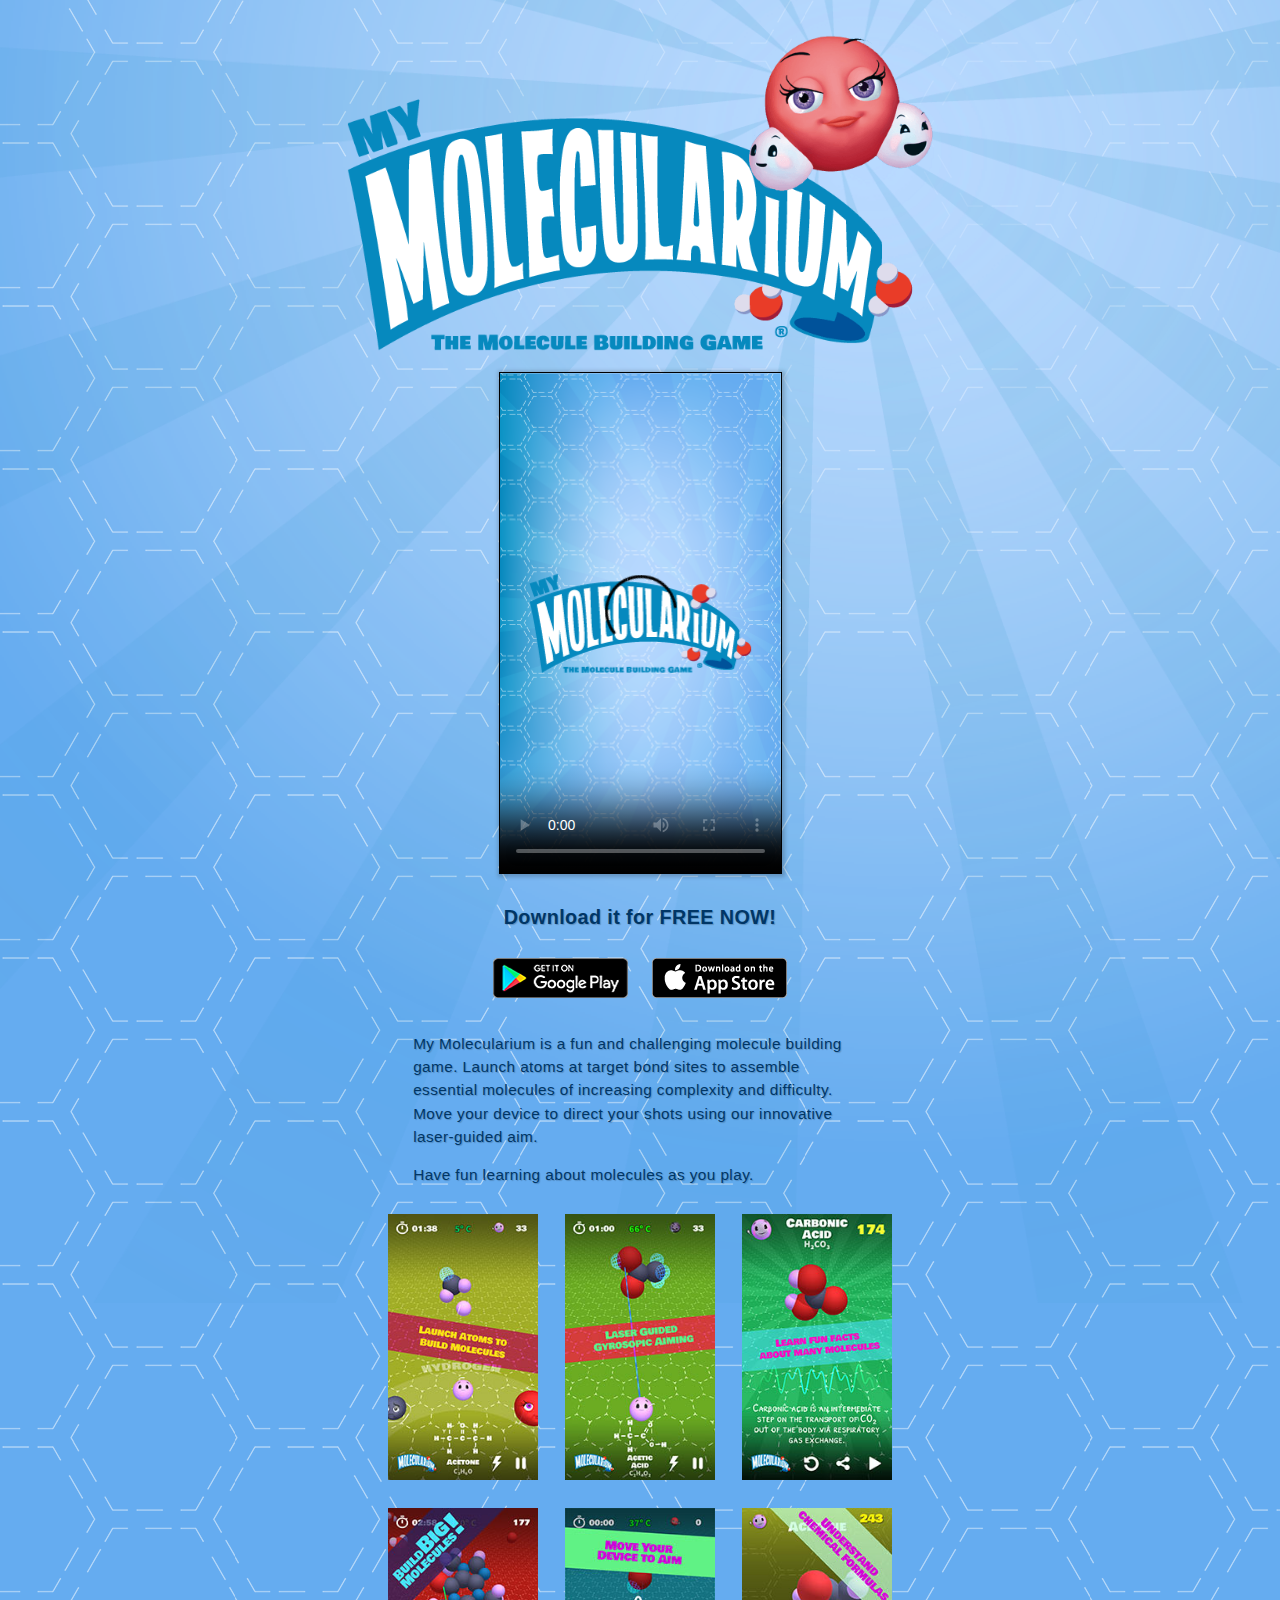
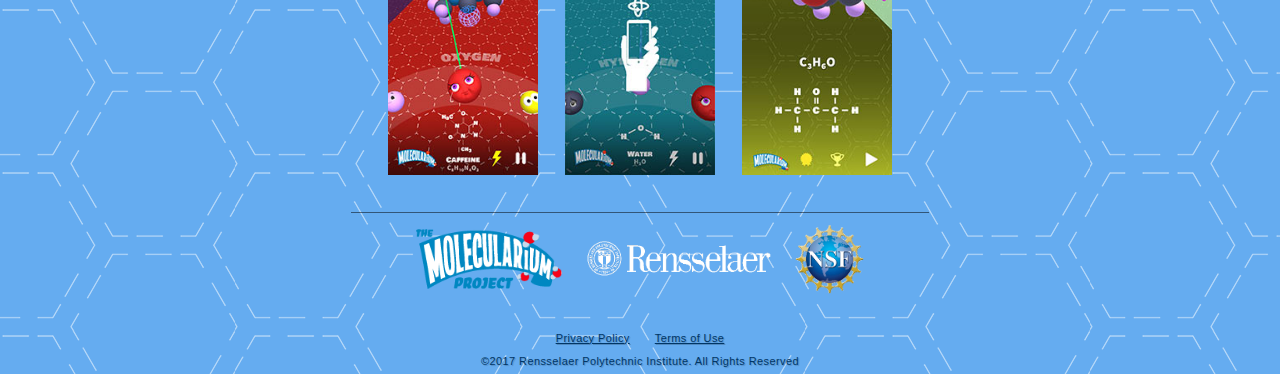
==== index.html @ 430e71ec "code cleanup" ====
<!DOCTYPE HTML PUBLIC "-//W3C//DTD HTML 4.01 Transitional//EN" "http://www.w3.org/TR/html4/loose.dtd">
<html lang="en" prefix="og: http://ogp.me/ns#">
<head>
  <title>My Molecularium - Get the App for your mobile device!</title>
  <meta name="viewport" content="width=device-width, maximum-scale=1.0, initial-scale=1.0, user-scalable=no">
  <meta name="description" content="The Molecule Building Game! From the Molecularium Project, the flagship outreach and education effort of Rensselaer Polytechnic Institute's Nanotechnology Center - bringing audiences worldwide into the amazing nanoscale world of atoms and molecules.">
  <meta name="keywords" content="molecule, atom, science, chemistry, fun, learn, launch, best, building, STEM, education, physics, STEAM, atoms">

  <meta property="og:title" content="My Molecularium - Get the App for your mobile device!" />
  <meta property="og:type" content="website" />
  <meta property="og:url" content="https://goodship11.github.io/my-molecularium/" />
  <!-- CHANGE ABOVE - http://molecularium.com/  -->

  <meta property="og:description" content="My Molecularium is a fun and challenging molecule building game. Launch atoms at target bond sites to assemble essential molecules of increasing complexity and difficulty. Move your device to direct your shots using our innovative laser-guided aim. Have fun learning about molecules as you play!" />

  <meta property="og:video" content="http://goodship11.github.io/my-molecularium/MyMoleculariumPromo.mp4" />
  <meta property="og:video:secure_url" content="https://goodship11.github.io/my-molecularium/MyMoleculariumPromo.mp4" />

  <!-- CHANGE ABOVE - Both video URLs above will need to be changed to the new url. I'm guessing http://molecularium.com/MyMoleculariumPromo.mp4 and https://molecularium.com/MyMoleculariumPromo.mp4  -->

  <!-- ATTENTION: If molecularium.com doesn't have an https version, then it may not work in all places... not sure how facebook feels about http.... -->

  <meta property="og:video:type" content="video/mp4" />
  <meta property="og:video:width" content="500" />
  <meta property="og:video:height" content="888" />


  <meta property="og:image" content="http://goodship11.github.io/my-molecularium/app_logo-full-with-tagline-og.png" />
  <meta property="og:image:secure_url" content="https://goodship11.github.io/my-molecularium/app_logo-full-with-tagline-og.png" />
  <meta property="og:image:type" content="image/png" />
  <meta property="og:image:width" content="766" />
  <meta property="og:image:height" content="422" />
  <meta property="og:image:alt" content="Logo for My Molecularium, the molecule building game" />

  <link rel="stylesheet" href="style-new.css" type="text/css" media="screen" charset="utf-8">
  <link rel="stylesheet" href="css/lightbox.css" type="text/css" media="screen" />
  <link href='http://fonts.googleapis.com/css?family=Oxygen:300,700|Dosis:400,700' rel='stylesheet' type='text/css'>
  <script src="https://ajax.googleapis.com/ajax/libs/jquery/1.7.1/jquery.min.js"></script>
  <script src="js/lightbox.js"></script>
  <meta http-equiv="Content-Type" content="text/html; charset=UTF-8" />

  <script type="text/javascript">
   var _gaq = _gaq || [];
   _gaq.push(['_setAccount', 'UA-18659797-1']);
   _gaq.push(['_trackPageview']);
   (function() {
     var ga = document.createElement('script'); ga.type = 'text/javascript'; ga.async = true;
     ga.src = ('https:' == document.location.protocol ? 'https://ssl' : 'http://www') + '.google-analytics.com/ga.js';
     var s = document.getElementsByTagName('script')[0]; s.parentNode.insertBefore(ga, s);
   })();
  </script>

  <!-- BEGIN VIDEO JS STUFF -->
  <link href="http://vjs.zencdn.net/6.2.7/video-js.css" rel="stylesheet">
  <!-- If you'd like to support IE8 -->
  <script src="http://vjs.zencdn.net/ie8/1.1.2/videojs-ie8.min.js"></script>
  <!-- END VIDEO JS STUFF -->

</head>

<body >

  <div class="main" id="main">
    <div class="stars" id="main">
      <!-- <div id="rays"></div> -->
      <!-- <div id="burst"><img src="images/app/app_starburst.png"></div> -->
      <div class="app-image">
        <img src="images/app_logo-full-with-tagline-small.png" alt="Molecularium Project Logo" />
        <img src="images/gradient-white-1250px.png" id="gradback" class="bursting" alt="Background" >
        <img src="images/app_starburst.png" id="starback" class="bursting" alt="Background2">
        <!-- <img src="images/app/app_stargrad.png" id="comboback" class="bursting"> -->
      </div>

      <div class="app-about">
        <!-- <h1>The Molecule Building Game!</h1> -->
        <br />
        <!-- <iframe width="500" height="281.25" src="https://www.youtube.com/embed/PttGha8QFzA?rel=0&amp;showinfo=0" frameborder="0" allowfullscreen style="    margin: 0 auto;
    display: block;
    border: 1px solid rgb(0, 0, 0);
    box-shadow: 1px 1px 4px 2px rgba(0,0,0,0.2);"></iframe> -->

      <div class="app-video" style="text-align: center; margin: 0 auto;">
          <video id="my-video" class="video-js" controls preload="auto" width="281" height="500"
        poster="images/app/vertical-logo_281px.png" data-setup="{}" align="center" style="text-align: center; margin: 0 auto;">
          <source src="MyMoleculariumPromo.mp4" type='video/mp4'>
          <p class="vjs-no-js">
            To view this video please enable JavaScript, and consider upgrading to a web browser that
            <a href="http://videojs.com/html5-video-support/" target="_blank">supports HTML5 video</a>
          </p>
        </video>
      </div>
        <span class="app-download">
          <p >
            Download it for FREE NOW!
          </p>
        </span>
      </div>

      <div class="app-stores">
        <a href='http://play.google.com/store/'>
          <!-- CHANGE ABOVE TO URL FOR GOOGLE PLAY STORE -->

          <img alt='Get it on Google Play' src='images\google-play-badge.png' />
        </a>
        <a href='https://geo.itunes.apple.com/us/'>
          <!-- CHANGE ABOVE TO URL FOR APPLE APP STORE -->

          <img alt='Download on the App Store' src='images\apple-badge.png' />
        </a>
      </div>
      <div class="app-about">
        <p>My Molecularium is a fun and challenging molecule building game.
          Launch atoms at target bond sites to assemble essential molecules of increasing complexity and difficulty.
          Move your device to direct your shots using our innovative laser-guided aim.</p>
        <p>Have fun learning about molecules as you play.</p>
      </div>
      <div class="app-screenshots">
        <div class="app-screenshots-row">
          <a href="images/MM-screenshot-2.jpg" data-lightbox="screenshots"><img src="images/MM-screenshot-2_thumb.jpg" alt="Screenshot - Launch Atoms" /></a>
          <a href="images/MM-screenshot-3.jpg" data-lightbox="screenshots"><img src="images/MM-screenshot-3_thumb.jpg" alt="Screenshot - Laser Aiming" /></a>
          <a href="images/MM-screenshot-6.jpg" data-lightbox="screenshots"><img src="images/MM-screenshot-6_thumb.jpg" alt="Screenshot - Learn Fun Facts" /></a>
        </div>
        <div class="app-screenshots-row">
          <a href="images/MM-screenshot-1.jpg" data-lightbox="screenshots"><img src="images/MM-screenshot-1_thumb.jpg" alt="Screenshot - Build Big Molecules" /></a>
          <a href="images/MM-screenshot-4.jpg" data-lightbox="screenshots"><img src="images/MM-screenshot-4_thumb.jpg" alt="Screenshot - Move Device to Aim" /></a>
          <a href="images/MM-screenshot-5.jpg" data-lightbox="screenshots"><img src="images/MM-screenshot-5_thumb.jpg" alt="Screenshot - Understand Chemical Formulas" /></a>
        </div>
      </div>


  <!--- BEGIN existing sponsors section -->

      <div class="sponsors">
        <div class="divider">
          <!-- <img src="images/divider.png" alt="Half Tone page Divider image" /> -->
        </div>
        <div class="sponsor-images">
          <div class="sponsor-wide">
            <a href="http://molecularium.com" style="border:none;">
              <img src="images/molecularium_logo.png" alt="The Molecularium Project Logo"  />
            </a>
          </div>
          <div class="sponsor-wide">
            <a href="https://rpi.edu" style="border:none;">
              <img src="images/rpi_logo_white.gif" alt="Rensselaer Logo" />
            </a>
          </div>
          <div class="sponsor-short">
            <a href="https://nsf.gov" style="border:none;">
              <img src="images/sponsors-nsf.png" alt="National Science Foundation Logo"   />
            </a>
          </div>
        </div>
        <br/>
      </div>
      <div class="legalese">
        <div>
          <a href="http://molecularium.com/PrivacyPolicy.html">Privacy Policy</a>
          <a href="http://molecularium.com/TermsofService.html">Terms of Use</a>
        </div>
        <p class="copyright">©2017 Rensselaer Polytechnic Institute. All Rights Reserved</p>
      </div>
  <!--- END existing sponsors section -->

    </div>
  </div>
</div>

<script src="http://vjs.zencdn.net/6.2.7/video.js"></script>
<script>
    lightbox.option({
      'alwaysShowNavOnTouchDevices':false,
      'disableScrolling': true,
      'wrapAround': true
    })
</script>

  </body>
 </html>
---- style-new.css ----
html, body, div, span, applet, object, iframe,
h1, h2, h3, h4, h5, h6, p, blockquote, pre,
a, abbr, acronym, address, big, cite, code,
del, dfn, em, img, ins, kbd, q, s, samp,
small, strike, strong, sub, sup, tt, var,
b, u, i, center,
dl, dt, dd, ol, ul, li,
fieldset, form, label, legend,
table, caption, tbody, tfoot, thead, tr, th, td,
article, aside, canvas, details, figcaption, figure,
footer, header, hgroup, menu, nav, section, summary,
time, mark, audio, video {
	margin: 0;
	padding: 0;
	border: 0;
	outline: 0;
	font-size: 100%;
	font: inherit;
	vertical-align: baseline;
}
/* HTML5 display-role reset for older browsers */
article, aside, details, figcaption, figure,
footer, header, hgroup, menu, nav, section {
	display: block;
}

ol, ul {
	list-style: none;
}
blockquote, q {
	quotes: none;
}


/* remember to highlight inserts somehow! */
ins {
	text-decoration: none;
}
del {
	text-decoration: line-through;
}

table {
	border-collapse: collapse;
	border-spacing: 0;
}
* {
	margin: 0;
	padding: 0;
}

body {
    font-size: 100%;
}

h1 {
    font-size: 2.5em;
}

h2 {
    font-size: 1.875em;
}

p {
    font-size: 0.75em;
}


body {
		font: 11px Helvetica, Arial, sans-serif;
		/*background:#eaf1f1;*/
	/*background:#65ACF0;*/
	background: url("images/app/hex-pattern@0,25x-50.png") -50px -25px #65ACF0;;
	line-height: 1.25;
	/*overflow:hidden;
	height:100%;*/
}

div {
	margin: 0 auto;
}
div.main{
	margin: 0;
	padding: 0;
	max-width: 100%;
	width:100%;
	height: 100%;
	/*background: no-repeat url("images/app/gradient-white@0.5x.png") top -560px left 250px;*/
	overflow-x: hidden;

/*background:url("images/app/hex pattern@0,25x-50.png");*/
}
div.stars {
	position: relative;
	margin: 0;
	padding: 0;
	max-width: 100%;
	width:100%;
	height: 100%;
	/*background: no-repeat url("images/app/app_starburst.png") top -1142px right 60%;*/
}

div#burst {
	position: absolute;

}

h1 {
	font-family: "oxygen";
	font-size: 2.4em;
	font-weight: 800;
	margin: 0 auto 1em;
	text-align: center;
	line-height: 1em;
	color: #0689BE;
	padding-right: 3em;
}
h2 {
	margin: 6px 0 10px;
	font-family: "dosis";
	font-weight: 600;
	font-size: 36px;
	font-style: italic;
}


p, .legalese a {
	font-family: Arial, sans-serif;
	font-size: 1.1em;
	line-height: 1.5em;
	/*padding: 0 1.75em;*/
	padding: 0 0;
	text-align: left;
	/*color: white;*/
	font-weight: normal;
	/*text-shadow: 1px 1px 2px rgba(0,0,0, 0.4), 0px -1px 3px rgba(0,0,0, 0.2) ;*/
	letter-spacing: 0.3pt;
	/*margin: 1em 3em;*/
	margin: 1em 1em;

	color: rgb(0, 54, 102);
  text-shadow: 1px 1px 1px rgba(0,0,0, 0.2);
}

@media (min-width: 400px) {
	p, .legalese a {
		padding: 0 0.75em;
		margin: 1em 2em;
		font-size: 1.25em;

	}
}
@media (min-width: 650px) {
	p, .legalese a {
		padding: 0 1.75em;
		margin: 1em 3em;
		font-size: 1.4em;

	}
}

span.app-download p {
	text-align: center;
	font-weight: 800;
	font-size: 1.8em;
	margin: 1.5em auto .5em;
	/*width: 100%;*/
}

p.copyright, .legalese a {
	text-align: center;
	font-size: 1em;
	margin: 0 auto;
	padding: .4em 1em;
}
.legalese div {
	margin: 0 auto .2em;
	text-align: center;
}
a:link, a:visited {
	/*color: #fff;*/
	color: rgb(0, 54, 102);

}
a:hover, a:active {
	color: #DEDCEC;
}
.sponsors,  .app-about, .app-image, .app-screenshots, .app-stores, .legalese {
	max-width: 600px;
	position: relative;
	z-index: 100;
}


.app-image {
	z-index: 100;
}

.app-image img {
	width: 100%;
	margin: 2.5em auto 0;
	z-index: 100;
}

@media (min-width: 768px) {
	.app-image img {
		width: 100%;
	}
}


.app-about {
	z-index: 100;
	padding: 0 10px;
}

.app-stores {
	z-index: 100;
	padding: 10px;
	margin: 0 auto;
	width: 100%;
	text-align: center;
}
.app-stores a {
    text-decoration: none;
    border: none;
    padding: 0;
    margin: 0 auto;
		display: inline;
	}
.app-stores img {
		margin: 5px 10px;
	}


.app-screenshots {
	z-index: 100;
	padding: 0;
	margin: .5em auto 0;
	text-align: center;
}




.app-screenshots img {
	display: inline-block;
	width: 25%;
	margin: 2%;

}


.sponsors {
	z-index: 100;
	margin: 2em auto;
}

.sponsor-images {
	text-align: center;
	/*height: 50px;*/
}

.sponsor-images a {
	/*width: 25%;*/
	/*margin: 0 2%;*/
	text-decoration: none;
}

.sponsor-images div {
	display: initial;
	margin: 0 10px;
}

.sponsor-images a img {
	display: inline-block;
	/*width: 100%;*/
	/*margin: 5px 2%;*/
	/*max-width: 90%;*/
  /*min-width: 30%;*/
}

.sponsor-wide {
	/*width: 30%;*/
	/*display: inline;*/
}
.sponsor-wide a img {
	/*padding: 1% 0;*/
	/*width: 30%;*/
	/*min-height: 40px;*/
	max-height: 60px;
	min-width: 110px;
	max-width: 187px;
	vertical-align: middle;

}
.sponsor-short {
	width: 20%;
	display: inline;
}
.sponsor-short a img {
	/*width: 20%;*/
	/*min-height: 50px;*/
	max-height: 70px;
	vertical-align: middle;
}

.sponsor-images a:first-child img {
		/*margin-left: 2em;*/
	}



.divider {
	margin: 1em ;
	height: 0;
	/*border-top: 1px dotted #8c8b8b;
	border-bottom: 1px dotted #fff;*/
	border-bottom: 1px solid rgba(0,0,0,0.5);
}



/*Spinning burst experiment*/


/* keyframes for animation;  simple 0 to 360 */
@keyframes spin {
	from { transform: rotate(0deg); }
	to { transform: rotate(360deg); }
}

/* basic structure for the rays setup */
#raysDemoHolder	{
	position: relative;
	width: 490px;
	height: 490px;
	margin: 100px 0 0 200px;
}
#raysLogo {
	width: 300px;
	height: 233px;
	text-indent: -3000px;
	background: url(logo.png) 0 0 no-repeat;
	display: block;
	position: absolute;
	top: 0;
	left: 0;
	z-index: 2;
}
#rays	{ /* with animation properties */
	background: url(images/app/app_stargrad.png) 0 0 no-repeat;
	position: absolute;
	top: -1130px;
	left: -350px;
	width: 2500px;
	height: 2500px;
	z-index: -1;

	/* microsoft ie */
	animation-name: spin;
	animation-duration: 45000ms; /* 40 seconds */
	animation-iteration-count: 3;
	animation-timing-function: cubic-bezier(0.645, 0.045, 0.355, 1);
	/*clip-path: circle(1000px at center);*/
	-webkit-mask-image: radial-gradient(1490px at center, rgb(0, 0, 0) 0%, rgba(0, 0, 0,0.8) 69%, rgba(0, 0, 0, 0) 80%)
}

.app-image img.bursting {
	position: absolute;
	z-index: -1;
  top: -220%;
  right: -131%;
  width: 300%;
  height: 478%;
}


/*@media (min-width: 550px) {
	.app-image img.bursting {
		top: -253px;
	  right: -418px;
	  width: 270%;
	  height: 270%;
	}
}*/
/*@media (min-width: 600px) {
	.app-image img.bursting {
	  top: -1125px;
	  right: -1094px;
	  width: 2400px;
	  height: 2400px;
	}
}*/



img#starback {
	/*z-index: 5;*/
	-webkit-mask-image: radial-gradient(780px at center, rgb(0, 0, 0) 0%, rgba(0, 0, 0,0.5) 50%, rgba(0, 0, 0, 0) 70%);
	}

#starback {
	animation-name: spin;
	animation-duration: 45000ms; /* 40 seconds */
	animation-iteration-count: infinite;
	/*animation-timing-function: cubic-bezier(0.645, 0.045, 0.355, 1);*/
	animation-timing-function: linear;

}

@media (min-width: 600px) {
	.app-image img.bursting {
		top: -1125px;
	  right: -1094px;
	  width: 2400px;
	  height: 2400px;
	}
	img#starback {
		-webkit-mask-image: radial-gradient(2000px at center, rgb(0, 0, 0) 0%, rgba(0, 0, 0,0.2) 77%, rgba(0, 0, 0, 0) 80%)
	}
}

img#gradback {

}
img#comboback {

}

.video-js {
	border: 1px solid black;
	box-shadow: 1px 1px 4px 2px rgba(0,0,0,0.2);
}
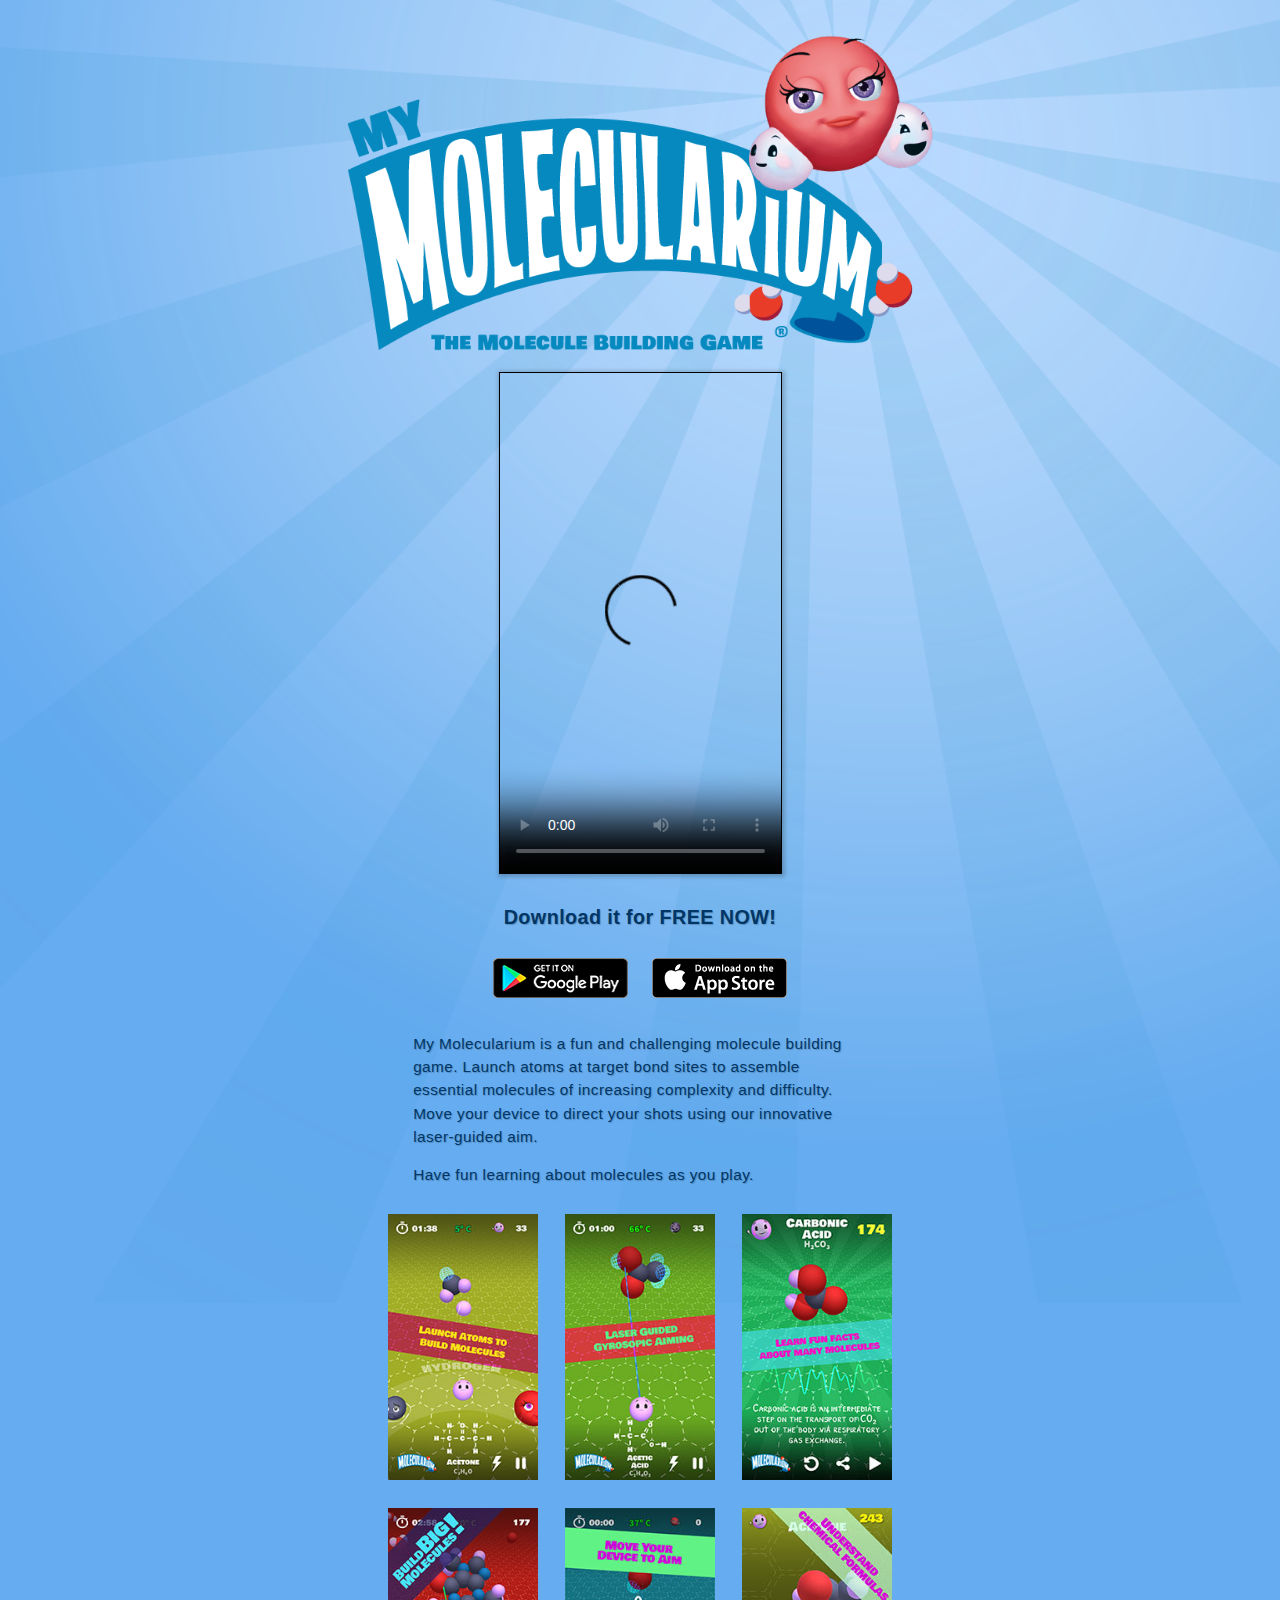
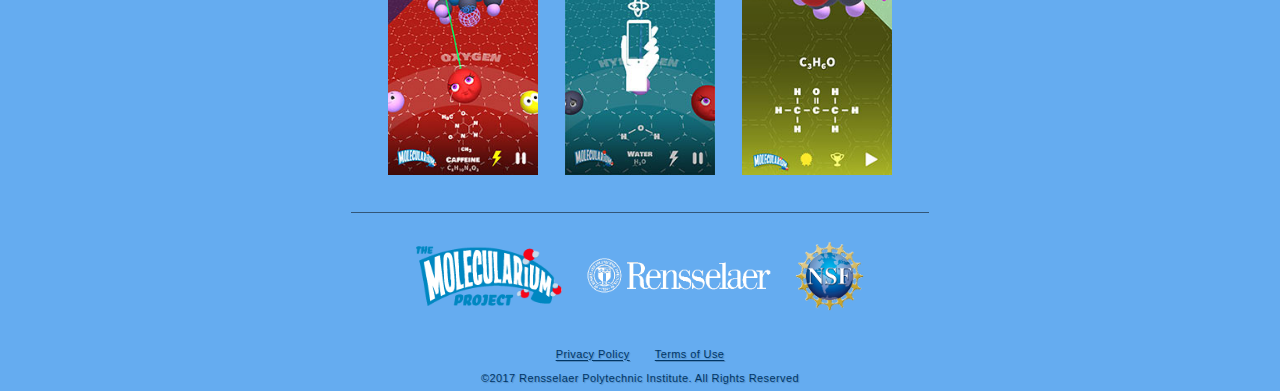
==== commit fcadc1bc: "fixed fb image" ====
--- a/index.html
+++ b/index.html
@@ -25,11 +25,11 @@
   <meta property="og:video:height" content="888" />
 
 
-  <meta property="og:image" content="http://goodship11.github.io/my-molecularium/app_logo-full-with-tagline-og.png" />
-  <meta property="og:image:secure_url" content="https://goodship11.github.io/my-molecularium/app_logo-full-with-tagline-og.png" />
-  <meta property="og:image:type" content="image/png" />
-  <meta property="og:image:width" content="766" />
-  <meta property="og:image:height" content="422" />
+  <meta property="og:image" content="http://goodship11.github.io/my-molecularium/images/MyMoleculariumfb.jpg" />
+  <meta property="og:image:secure_url" content="https://goodship11.github.io/my-molecularium/images/MyMoleculariumfb.jpg" />
+  <meta property="og:image:type" content="image/jpeg" />
+  <meta property="og:image:width" content="960" />
+  <meta property="og:image:height" content="540" />
   <meta property="og:image:alt" content="Logo for My Molecularium, the molecule building game" />
 
   <link rel="stylesheet" href="style-new.css" type="text/css" media="screen" charset="utf-8">
--- a/style-new.css
+++ b/style-new.css
@@ -258,7 +258,7 @@
 
 .sponsor-images {
 	text-align: center;
-	/*height: 50px;*/
+	margin-top: 2.5em;
 }
 
 .sponsor-images a {
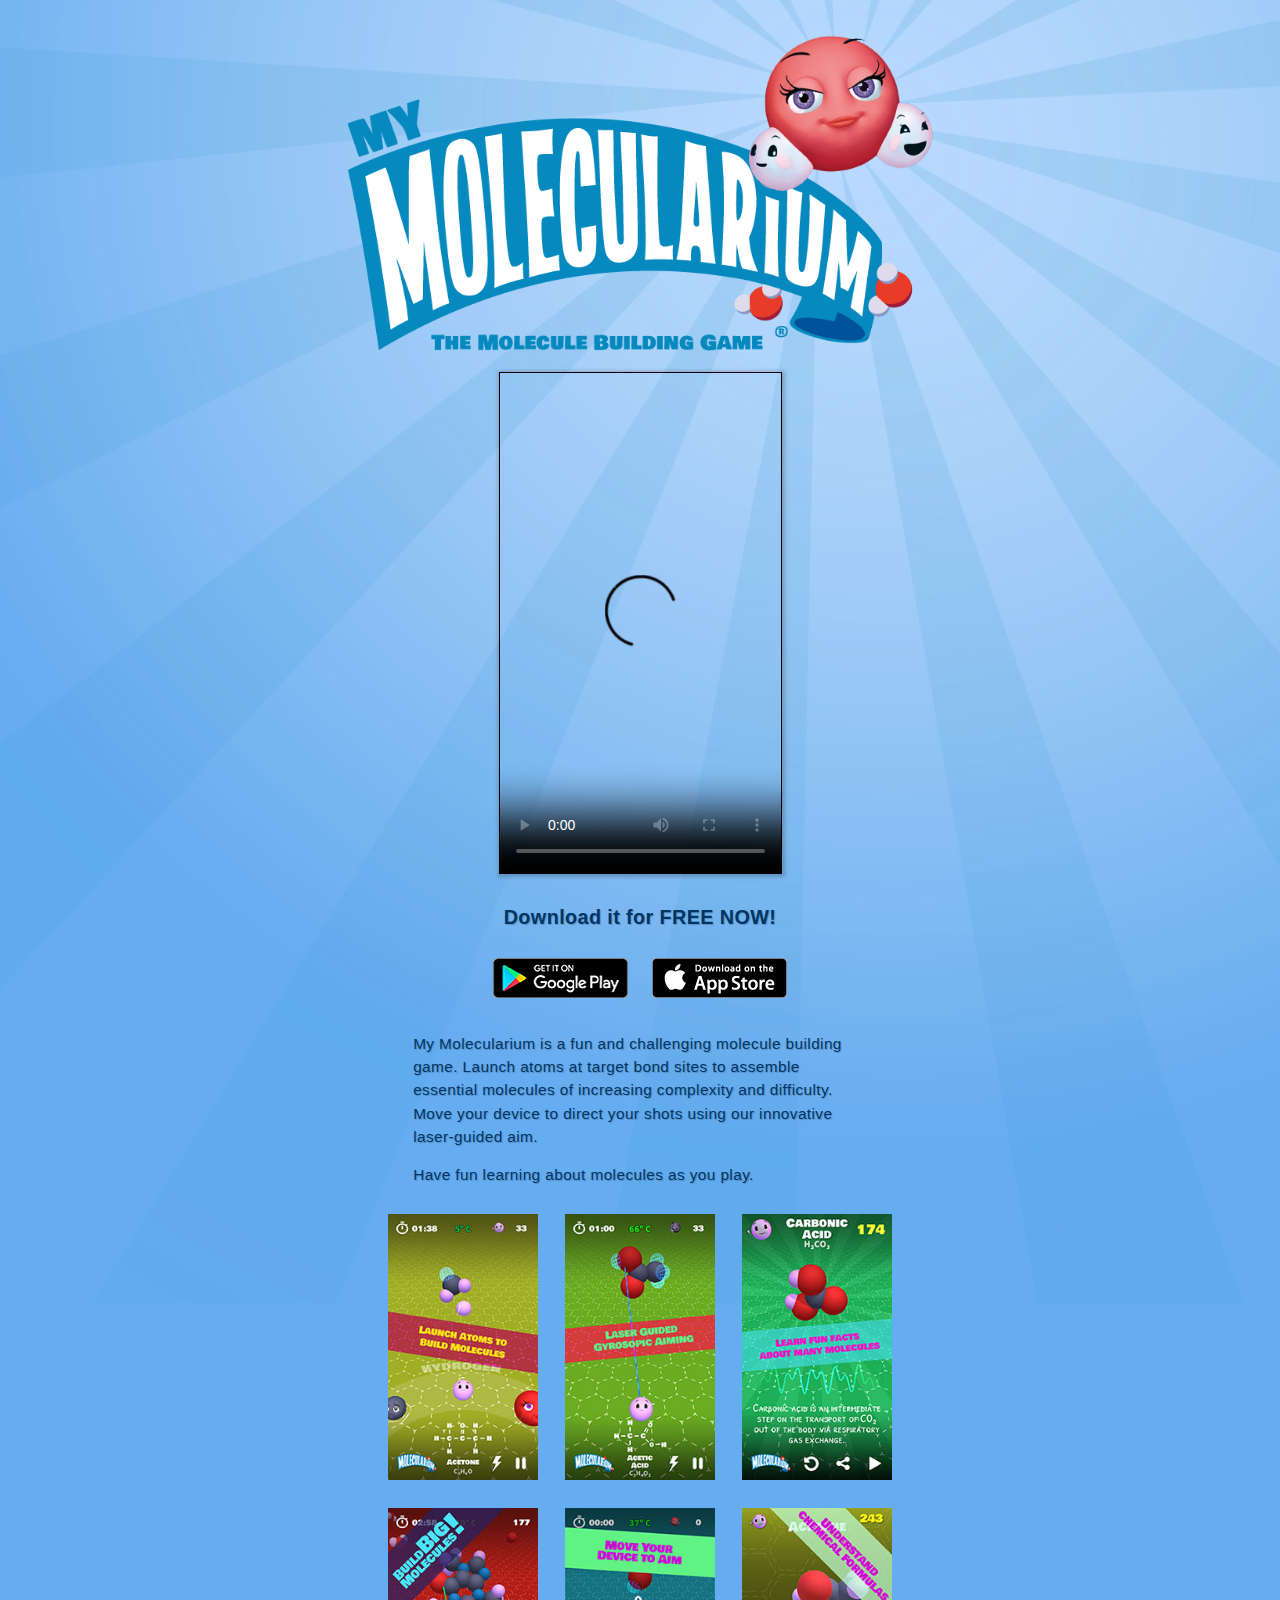
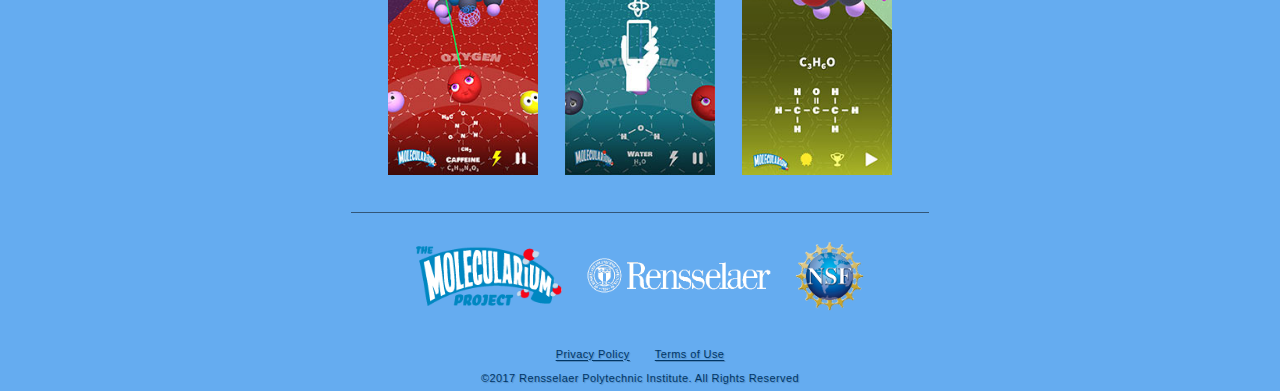
==== commit 8ec2a2b3: "fixed og description" ====
--- a/index.html
+++ b/index.html
@@ -3,7 +3,7 @@
 <head>
   <title>My Molecularium - Get the App for your mobile device!</title>
   <meta name="viewport" content="width=device-width, maximum-scale=1.0, initial-scale=1.0, user-scalable=no">
-  <meta name="description" content="The Molecule Building Game! From the Molecularium Project, the flagship outreach and education effort of Rensselaer Polytechnic Institute's Nanotechnology Center - bringing audiences worldwide into the amazing nanoscale world of atoms and molecules.">
+  <meta name="description" content="My Molecularium is a fun and challenging molecule building game. Launch atoms at target bond sites to assemble essential molecules of increasing complexity and difficulty.">
   <meta name="keywords" content="molecule, atom, science, chemistry, fun, learn, launch, best, building, STEM, education, physics, STEAM, atoms">
 
   <meta property="og:title" content="My Molecularium - Get the App for your mobile device!" />
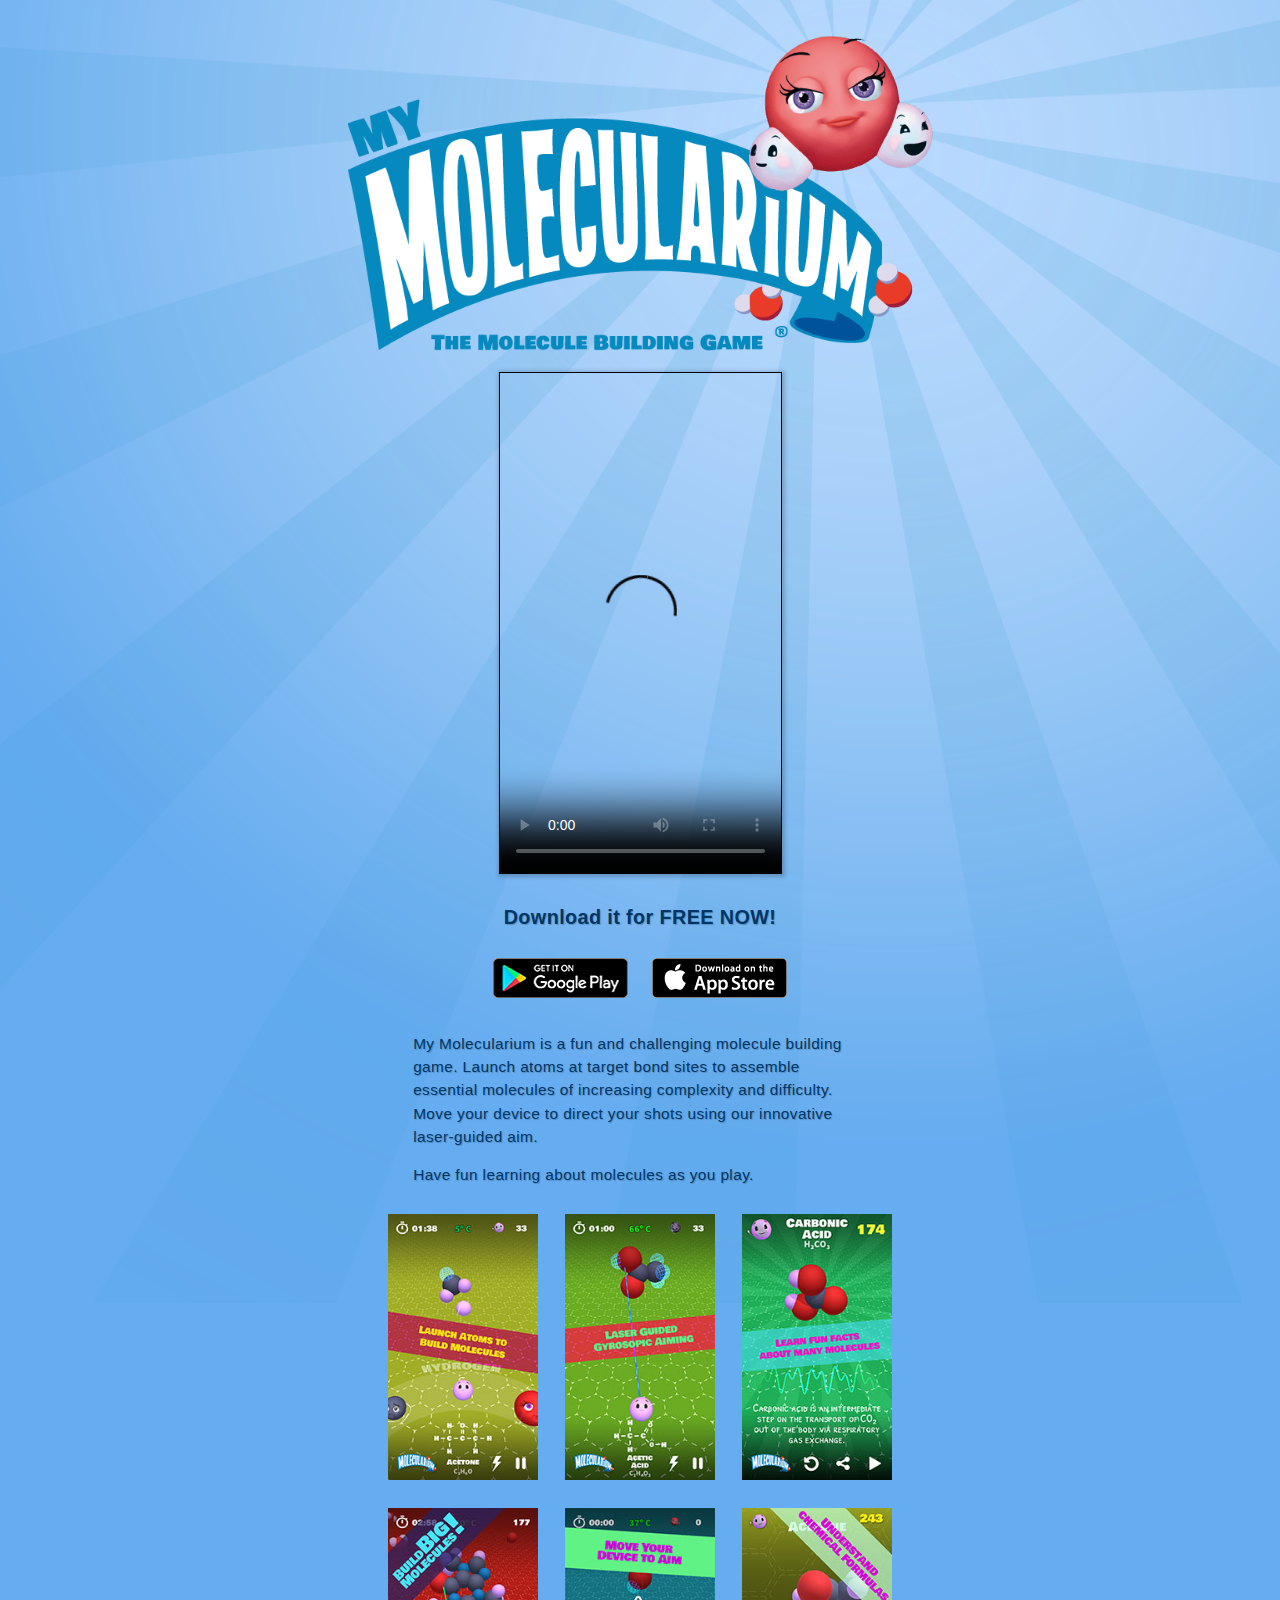
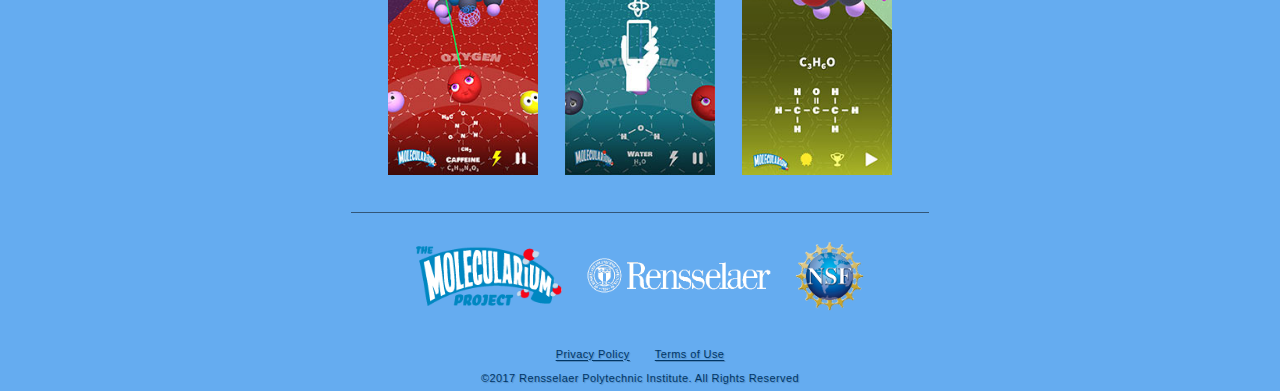
==== commit c6541bf1: "changed title" ====
--- a/index.html
+++ b/index.html
@@ -3,15 +3,15 @@
 <head>
   <title>My Molecularium - Get the App for your mobile device!</title>
   <meta name="viewport" content="width=device-width, maximum-scale=1.0, initial-scale=1.0, user-scalable=no">
-  <meta name="description" content="My Molecularium is a fun and challenging molecule building game. Launch atoms at target bond sites to assemble essential molecules of increasing complexity and difficulty.">
+  <meta name="description" content="The Molecule Building Game! From the Molecularium Project, the flagship outreach and education effort of Rensselaer Polytechnic Institute's Nanotechnology Center - bringing audiences worldwide into the amazing nanoscale world of atoms and molecules.">
   <meta name="keywords" content="molecule, atom, science, chemistry, fun, learn, launch, best, building, STEM, education, physics, STEAM, atoms">
 
-  <meta property="og:title" content="My Molecularium - Get the App for your mobile device!" />
+  <meta property="og:title" content="My Molecularium is a fun and challenging molecule building game. Launch atoms at target bond sites to assemble essential molecules of increasing complexity and difficulty." />
   <meta property="og:type" content="website" />
   <meta property="og:url" content="https://goodship11.github.io/my-molecularium/" />
   <!-- CHANGE ABOVE - http://molecularium.com/  -->
 
-  <meta property="og:description" content="My Molecularium is a fun and challenging molecule building game. Launch atoms at target bond sites to assemble essential molecules of increasing complexity and difficulty. Move your device to direct your shots using our innovative laser-guided aim. Have fun learning about molecules as you play!" />
+  <meta property="og:description" content="My Molecularium is a fun and challenging molecule building game. Launch atoms at target bond sites to assemble essential molecules of increasing complexity and difficulty." />
 
   <meta property="og:video" content="http://goodship11.github.io/my-molecularium/MyMoleculariumPromo.mp4" />
   <meta property="og:video:secure_url" content="https://goodship11.github.io/my-molecularium/MyMoleculariumPromo.mp4" />
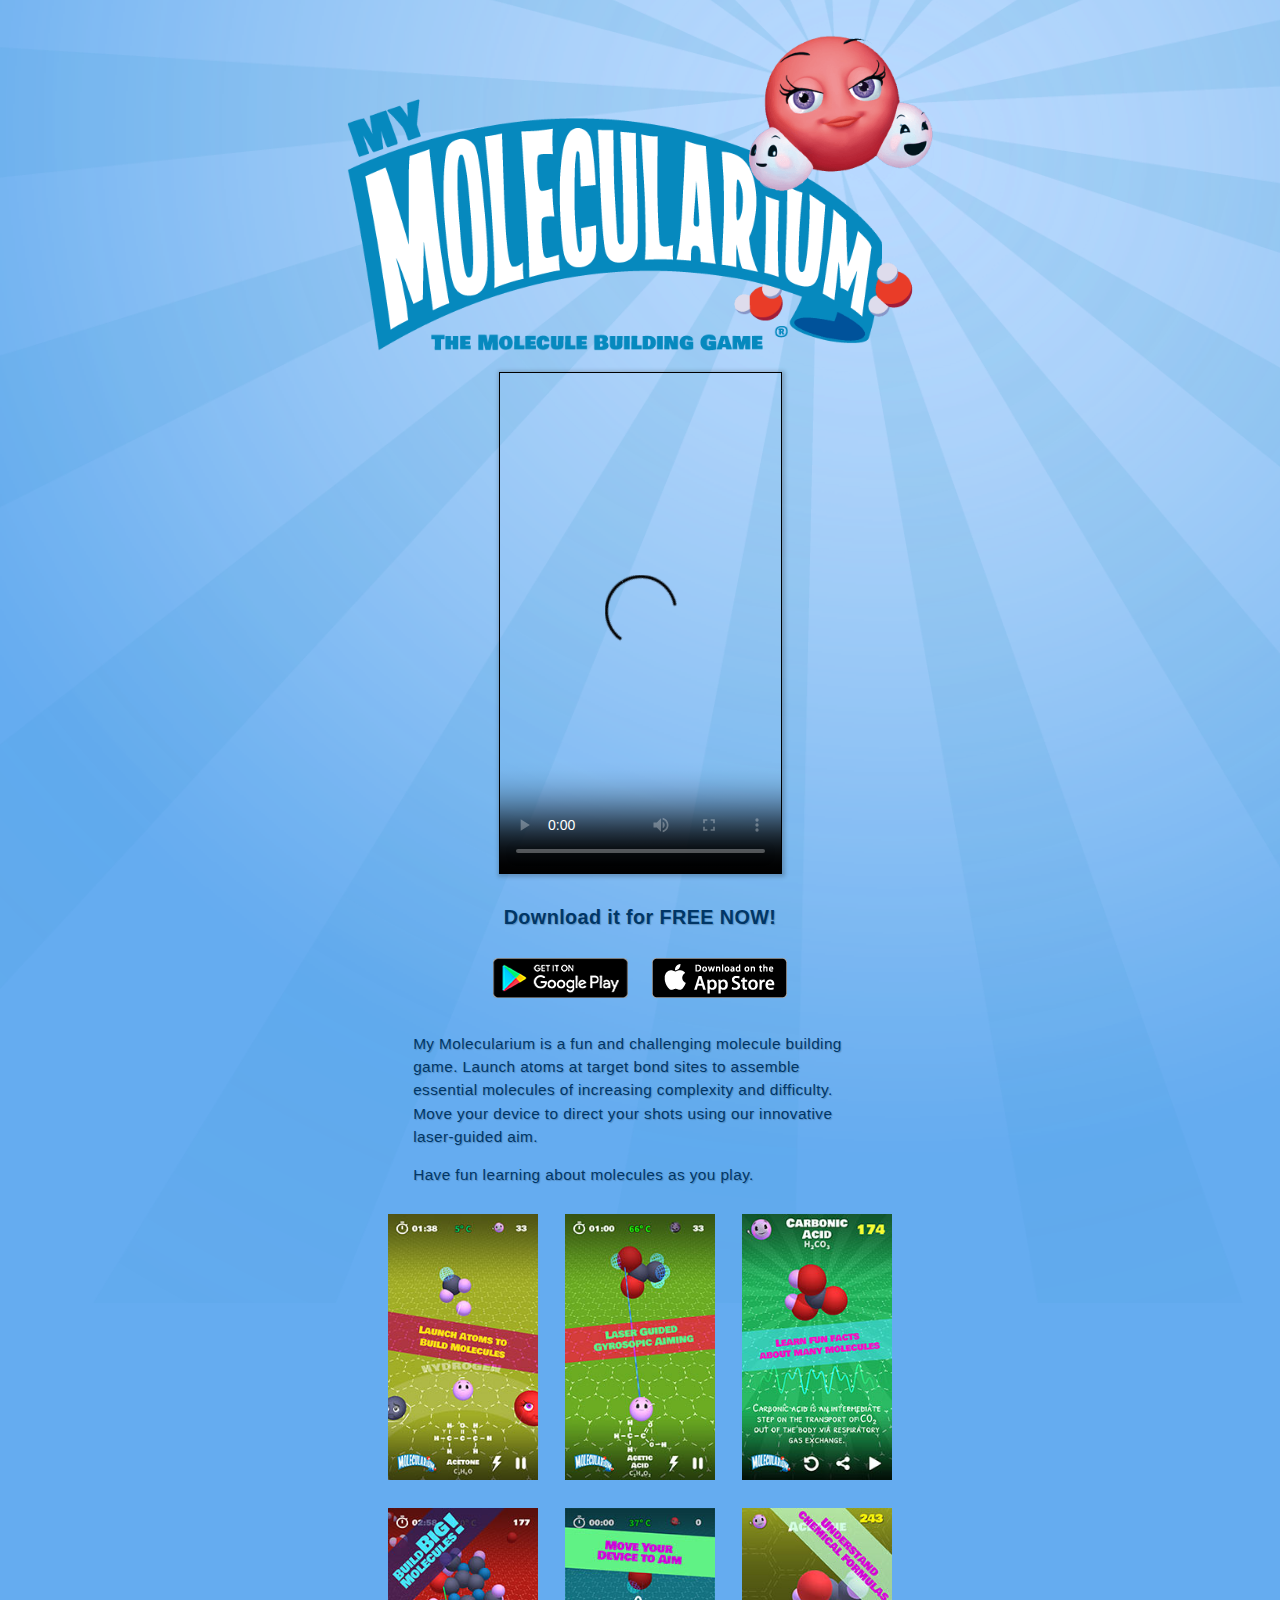
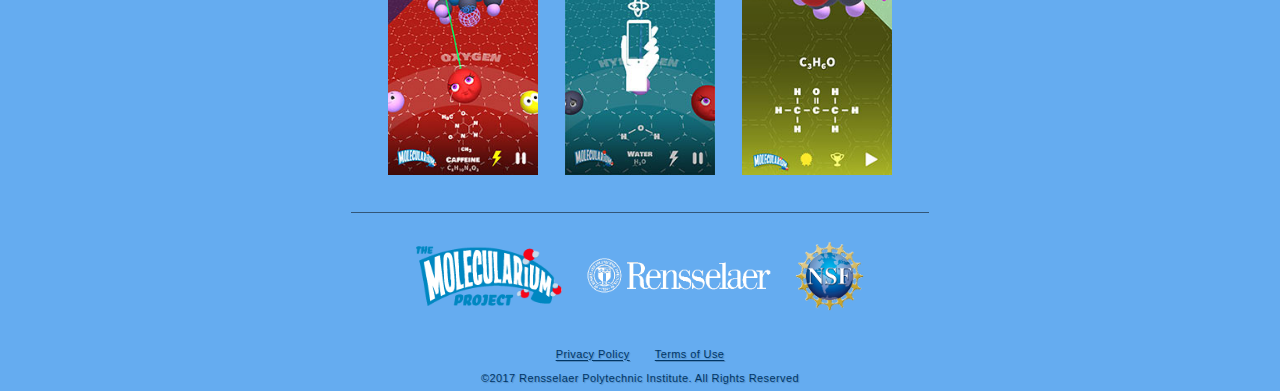
==== commit 1ad05f37: "changes title back" ====
--- a/index.html
+++ b/index.html
@@ -6,12 +6,12 @@
   <meta name="description" content="The Molecule Building Game! From the Molecularium Project, the flagship outreach and education effort of Rensselaer Polytechnic Institute's Nanotechnology Center - bringing audiences worldwide into the amazing nanoscale world of atoms and molecules.">
   <meta name="keywords" content="molecule, atom, science, chemistry, fun, learn, launch, best, building, STEM, education, physics, STEAM, atoms">
 
-  <meta property="og:title" content="My Molecularium is a fun and challenging molecule building game. Launch atoms at target bond sites to assemble essential molecules of increasing complexity and difficulty." />
+  <meta property="og:title" content="My Molecularium - Get the App for your mobile device!" />
   <meta property="og:type" content="website" />
   <meta property="og:url" content="https://goodship11.github.io/my-molecularium/" />
   <!-- CHANGE ABOVE - http://molecularium.com/  -->
 
-  <meta property="og:description" content="My Molecularium is a fun and challenging molecule building game. Launch atoms at target bond sites to assemble essential molecules of increasing complexity and difficulty." />
+  <meta property="og:description" content="My Molecularium is a fun and challenging molecule building game. Launch atoms at target bond sites to assemble essential molecules of increasing complexity and difficulty. Move your device to direct your shots using our innovative laser-guided aim. Have fun learning about molecules as you play!" />
 
   <meta property="og:video" content="http://goodship11.github.io/my-molecularium/MyMoleculariumPromo.mp4" />
   <meta property="og:video:secure_url" content="https://goodship11.github.io/my-molecularium/MyMoleculariumPromo.mp4" />
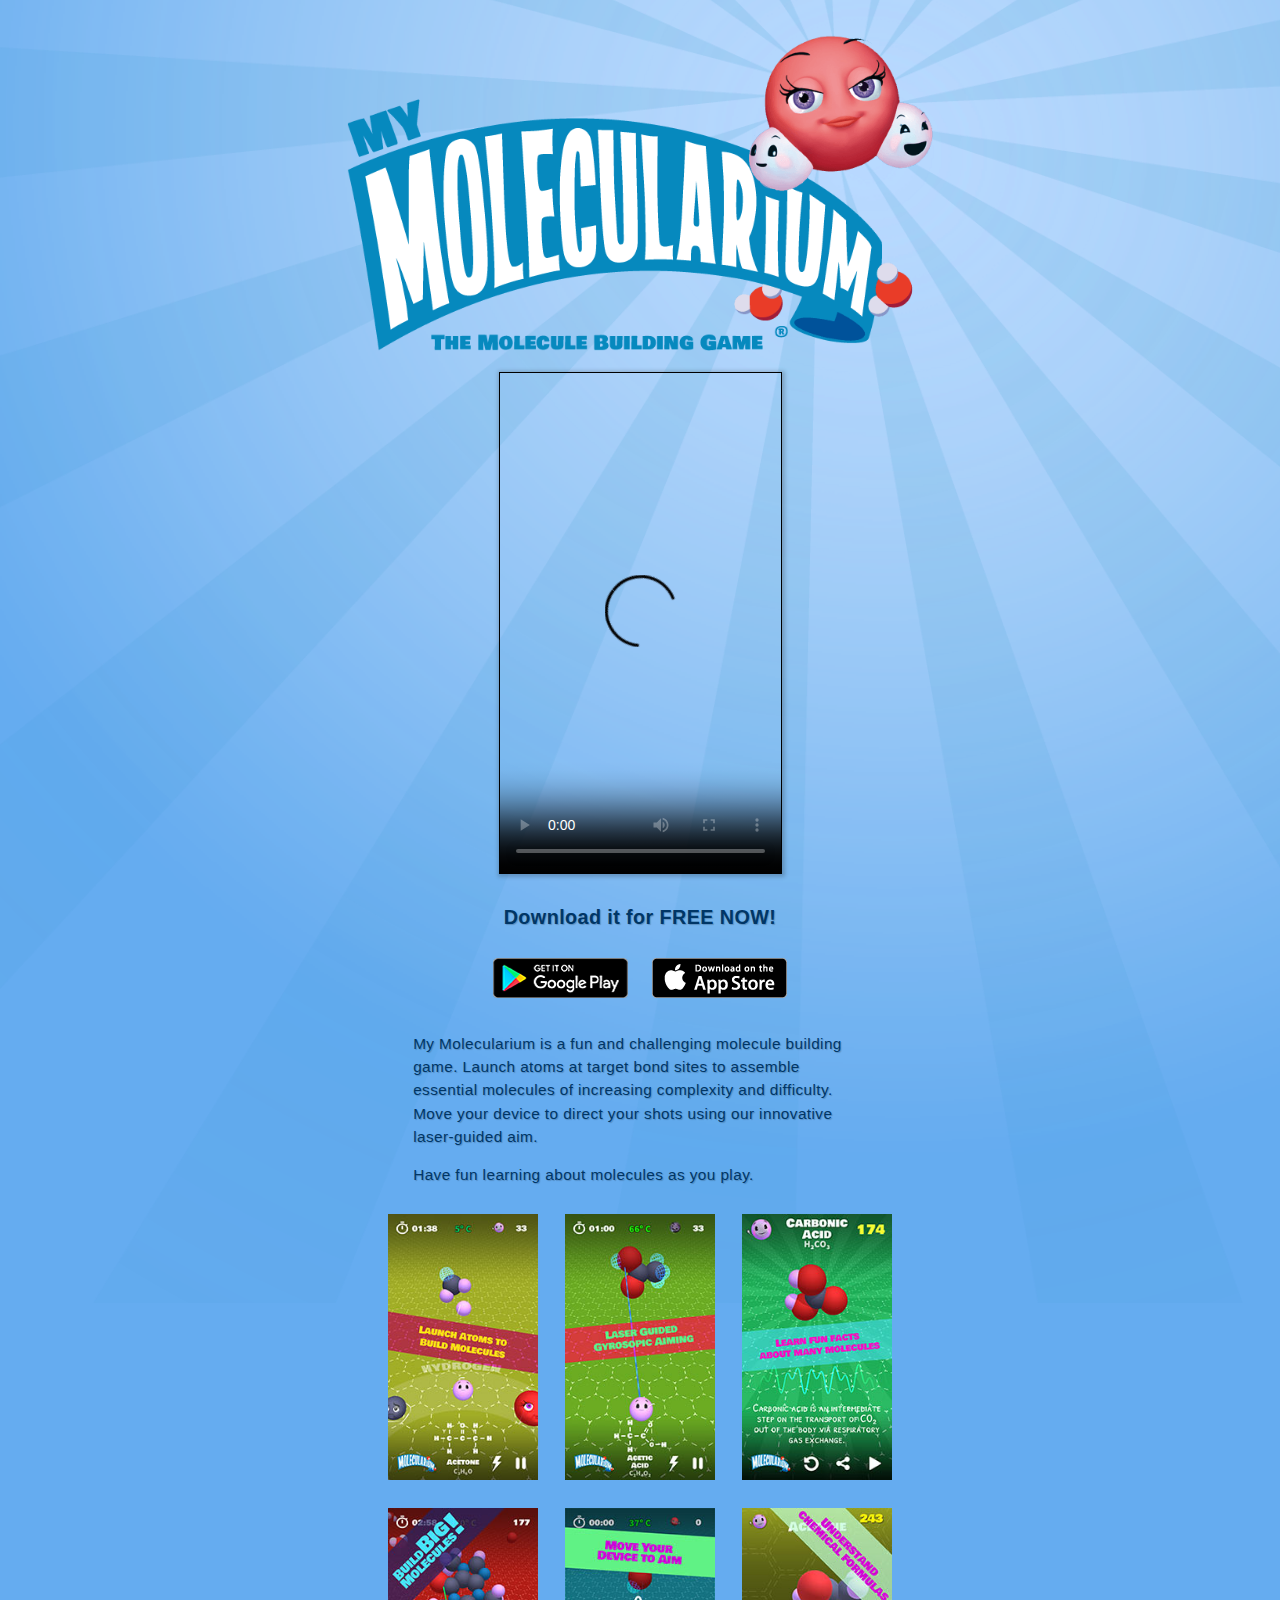
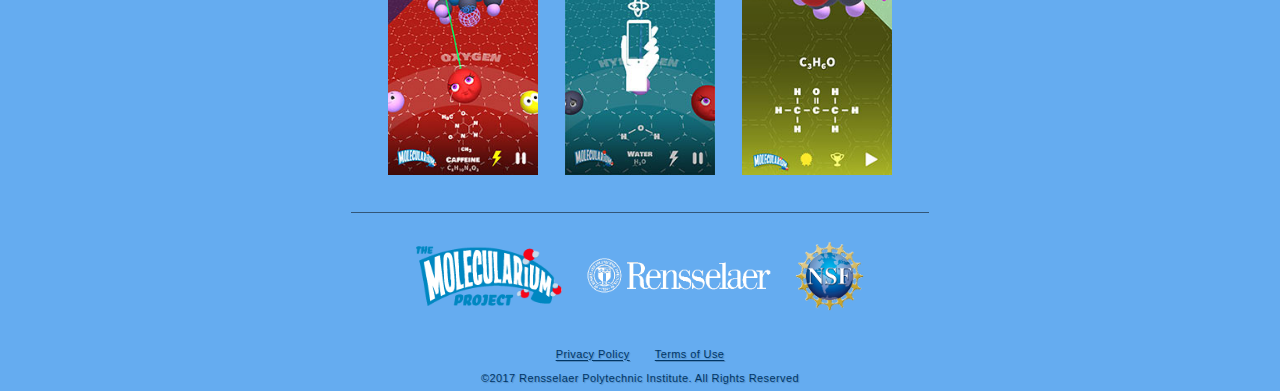
==== commit 63d5f669: "changed filenames" ====
--- a/index.html
+++ b/index.html
@@ -32,7 +32,7 @@
   <meta property="og:image:height" content="540" />
   <meta property="og:image:alt" content="Logo for My Molecularium, the molecule building game" />
 
-  <link rel="stylesheet" href="style-new.css" type="text/css" media="screen" charset="utf-8">
+  <link rel="stylesheet" href="style-mymolec.css" type="text/css" media="screen" charset="utf-8">
   <link rel="stylesheet" href="css/lightbox.css" type="text/css" media="screen" />
   <link href='http://fonts.googleapis.com/css?family=Oxygen:300,700|Dosis:400,700' rel='stylesheet' type='text/css'>
   <script src="https://ajax.googleapis.com/ajax/libs/jquery/1.7.1/jquery.min.js"></script>
--- a/style-mymolec.css
+++ b/style-mymolec.css
@@ -0,0 +1,434 @@
+html, body, div, span, applet, object, iframe,
+h1, h2, h3, h4, h5, h6, p, blockquote, pre,
+a, abbr, acronym, address, big, cite, code,
+del, dfn, em, img, ins, kbd, q, s, samp,
+small, strike, strong, sub, sup, tt, var,
+b, u, i, center,
+dl, dt, dd, ol, ul, li,
+fieldset, form, label, legend,
+table, caption, tbody, tfoot, thead, tr, th, td,
+article, aside, canvas, details, figcaption, figure,
+footer, header, hgroup, menu, nav, section, summary,
+time, mark, audio, video {
+	margin: 0;
+	padding: 0;
+	border: 0;
+	outline: 0;
+	font-size: 100%;
+	font: inherit;
+	vertical-align: baseline;
+}
+/* HTML5 display-role reset for older browsers */
+article, aside, details, figcaption, figure,
+footer, header, hgroup, menu, nav, section {
+	display: block;
+}
+
+ol, ul {
+	list-style: none;
+}
+blockquote, q {
+	quotes: none;
+}
+
+
+/* remember to highlight inserts somehow! */
+ins {
+	text-decoration: none;
+}
+del {
+	text-decoration: line-through;
+}
+
+table {
+	border-collapse: collapse;
+	border-spacing: 0;
+}
+* {
+	margin: 0;
+	padding: 0;
+}
+
+body {
+    font-size: 100%;
+}
+
+h1 {
+    font-size: 2.5em;
+}
+
+h2 {
+    font-size: 1.875em;
+}
+
+p {
+    font-size: 0.75em;
+}
+
+
+body {
+		font: 11px Helvetica, Arial, sans-serif;
+		/*background:#eaf1f1;*/
+	/*background:#65ACF0;*/
+	background: url("images/app/hex-pattern@0,25x-50.png") -50px -25px #65ACF0;;
+	line-height: 1.25;
+	/*overflow:hidden;
+	height:100%;*/
+}
+
+div {
+	margin: 0 auto;
+}
+div.main{
+	margin: 0;
+	padding: 0;
+	max-width: 100%;
+	width:100%;
+	height: 100%;
+	/*background: no-repeat url("images/app/gradient-white@0.5x.png") top -560px left 250px;*/
+	overflow-x: hidden;
+
+/*background:url("images/app/hex pattern@0,25x-50.png");*/
+}
+div.stars {
+	position: relative;
+	margin: 0;
+	padding: 0;
+	max-width: 100%;
+	width:100%;
+	height: 100%;
+	/*background: no-repeat url("images/app/app_starburst.png") top -1142px right 60%;*/
+}
+
+div#burst {
+	position: absolute;
+
+}
+
+h1 {
+	font-family: "oxygen";
+	font-size: 2.4em;
+	font-weight: 800;
+	margin: 0 auto 1em;
+	text-align: center;
+	line-height: 1em;
+	color: #0689BE;
+	padding-right: 3em;
+}
+h2 {
+	margin: 6px 0 10px;
+	font-family: "dosis";
+	font-weight: 600;
+	font-size: 36px;
+	font-style: italic;
+}
+
+
+p, .legalese a {
+	font-family: Arial, sans-serif;
+	font-size: 1.1em;
+	line-height: 1.5em;
+	/*padding: 0 1.75em;*/
+	padding: 0 0;
+	text-align: left;
+	/*color: white;*/
+	font-weight: normal;
+	/*text-shadow: 1px 1px 2px rgba(0,0,0, 0.4), 0px -1px 3px rgba(0,0,0, 0.2) ;*/
+	letter-spacing: 0.3pt;
+	/*margin: 1em 3em;*/
+	margin: 1em 1em;
+
+	color: rgb(0, 54, 102);
+  text-shadow: 1px 1px 1px rgba(0,0,0, 0.2);
+}
+
+@media (min-width: 400px) {
+	p, .legalese a {
+		padding: 0 0.75em;
+		margin: 1em 2em;
+		font-size: 1.25em;
+
+	}
+}
+@media (min-width: 650px) {
+	p, .legalese a {
+		padding: 0 1.75em;
+		margin: 1em 3em;
+		font-size: 1.4em;
+
+	}
+}
+
+span.app-download p {
+	text-align: center;
+	font-weight: 800;
+	font-size: 1.8em;
+	margin: 1.5em auto .5em;
+	/*width: 100%;*/
+}
+
+p.copyright, .legalese a {
+	text-align: center;
+	font-size: 1em;
+	margin: 0 auto;
+	padding: .4em 1em;
+}
+.legalese div {
+	margin: 0 auto .2em;
+	text-align: center;
+}
+a:link, a:visited {
+	/*color: #fff;*/
+	color: rgb(0, 54, 102);
+
+}
+a:hover, a:active {
+	color: #DEDCEC;
+}
+.sponsors,  .app-about, .app-image, .app-screenshots, .app-stores, .legalese {
+	max-width: 600px;
+	position: relative;
+	z-index: 100;
+}
+
+
+.app-image {
+	z-index: 100;
+}
+
+.app-image img {
+	width: 100%;
+	margin: 2.5em auto 0;
+	z-index: 100;
+}
+
+@media (min-width: 768px) {
+	.app-image img {
+		width: 100%;
+	}
+}
+
+
+.app-about {
+	z-index: 100;
+	padding: 0 10px;
+}
+
+.app-stores {
+	z-index: 100;
+	padding: 10px;
+	margin: 0 auto;
+	width: 100%;
+	text-align: center;
+}
+.app-stores a {
+    text-decoration: none;
+    border: none;
+    padding: 0;
+    margin: 0 auto;
+		display: inline;
+	}
+.app-stores img {
+		margin: 5px 10px;
+	}
+
+
+.app-screenshots {
+	z-index: 100;
+	padding: 0;
+	margin: .5em auto 0;
+	text-align: center;
+}
+
+
+
+
+.app-screenshots img {
+	display: inline-block;
+	width: 25%;
+	margin: 2%;
+
+}
+
+
+.sponsors {
+	z-index: 100;
+	margin: 2em auto;
+}
+
+.sponsor-images {
+	text-align: center;
+	margin-top: 2.5em;
+}
+
+.sponsor-images a {
+	/*width: 25%;*/
+	/*margin: 0 2%;*/
+	text-decoration: none;
+}
+
+.sponsor-images div {
+	display: initial;
+	margin: 0 10px;
+}
+
+.sponsor-images a img {
+	display: inline-block;
+	/*width: 100%;*/
+	/*margin: 5px 2%;*/
+	/*max-width: 90%;*/
+  /*min-width: 30%;*/
+}
+
+.sponsor-wide {
+	/*width: 30%;*/
+	/*display: inline;*/
+}
+.sponsor-wide a img {
+	/*padding: 1% 0;*/
+	/*width: 30%;*/
+	/*min-height: 40px;*/
+	max-height: 60px;
+	min-width: 110px;
+	max-width: 187px;
+	vertical-align: middle;
+
+}
+.sponsor-short {
+	width: 20%;
+	display: inline;
+}
+.sponsor-short a img {
+	/*width: 20%;*/
+	/*min-height: 50px;*/
+	max-height: 70px;
+	vertical-align: middle;
+}
+
+.sponsor-images a:first-child img {
+		/*margin-left: 2em;*/
+	}
+
+
+
+.divider {
+	margin: 1em ;
+	height: 0;
+	/*border-top: 1px dotted #8c8b8b;
+	border-bottom: 1px dotted #fff;*/
+	border-bottom: 1px solid rgba(0,0,0,0.5);
+}
+
+
+
+/*Spinning burst experiment*/
+
+
+/* keyframes for animation;  simple 0 to 360 */
+@keyframes spin {
+	from { transform: rotate(0deg); }
+	to { transform: rotate(360deg); }
+}
+
+/* basic structure for the rays setup */
+#raysDemoHolder	{
+	position: relative;
+	width: 490px;
+	height: 490px;
+	margin: 100px 0 0 200px;
+}
+#raysLogo {
+	width: 300px;
+	height: 233px;
+	text-indent: -3000px;
+	background: url(logo.png) 0 0 no-repeat;
+	display: block;
+	position: absolute;
+	top: 0;
+	left: 0;
+	z-index: 2;
+}
+#rays	{ /* with animation properties */
+	background: url(images/app/app_stargrad.png) 0 0 no-repeat;
+	position: absolute;
+	top: -1130px;
+	left: -350px;
+	width: 2500px;
+	height: 2500px;
+	z-index: -1;
+
+	/* microsoft ie */
+	animation-name: spin;
+	animation-duration: 45000ms; /* 40 seconds */
+	animation-iteration-count: 3;
+	animation-timing-function: cubic-bezier(0.645, 0.045, 0.355, 1);
+	/*clip-path: circle(1000px at center);*/
+	-webkit-mask-image: radial-gradient(1490px at center, rgb(0, 0, 0) 0%, rgba(0, 0, 0,0.8) 69%, rgba(0, 0, 0, 0) 80%)
+}
+
+.app-image img.bursting {
+	position: absolute;
+	z-index: -1;
+  top: -220%;
+  right: -131%;
+  width: 300%;
+  height: 478%;
+}
+
+
+/*@media (min-width: 550px) {
+	.app-image img.bursting {
+		top: -253px;
+	  right: -418px;
+	  width: 270%;
+	  height: 270%;
+	}
+}*/
+/*@media (min-width: 600px) {
+	.app-image img.bursting {
+	  top: -1125px;
+	  right: -1094px;
+	  width: 2400px;
+	  height: 2400px;
+	}
+}*/
+
+
+
+img#starback {
+	/*z-index: 5;*/
+	-webkit-mask-image: radial-gradient(780px at center, rgb(0, 0, 0) 0%, rgba(0, 0, 0,0.5) 50%, rgba(0, 0, 0, 0) 70%);
+	}
+
+#starback {
+	animation-name: spin;
+	animation-duration: 45000ms; /* 40 seconds */
+	animation-iteration-count: infinite;
+	/*animation-timing-function: cubic-bezier(0.645, 0.045, 0.355, 1);*/
+	animation-timing-function: linear;
+
+}
+
+@media (min-width: 600px) {
+	.app-image img.bursting {
+		top: -1125px;
+	  right: -1094px;
+	  width: 2400px;
+	  height: 2400px;
+	}
+	img#starback {
+		-webkit-mask-image: radial-gradient(2000px at center, rgb(0, 0, 0) 0%, rgba(0, 0, 0,0.2) 77%, rgba(0, 0, 0, 0) 80%)
+	}
+}
+
+img#gradback {
+
+}
+img#comboback {
+
+}
+
+.video-js {
+	border: 1px solid black;
+	box-shadow: 1px 1px 4px 2px rgba(0,0,0,0.2);
+}
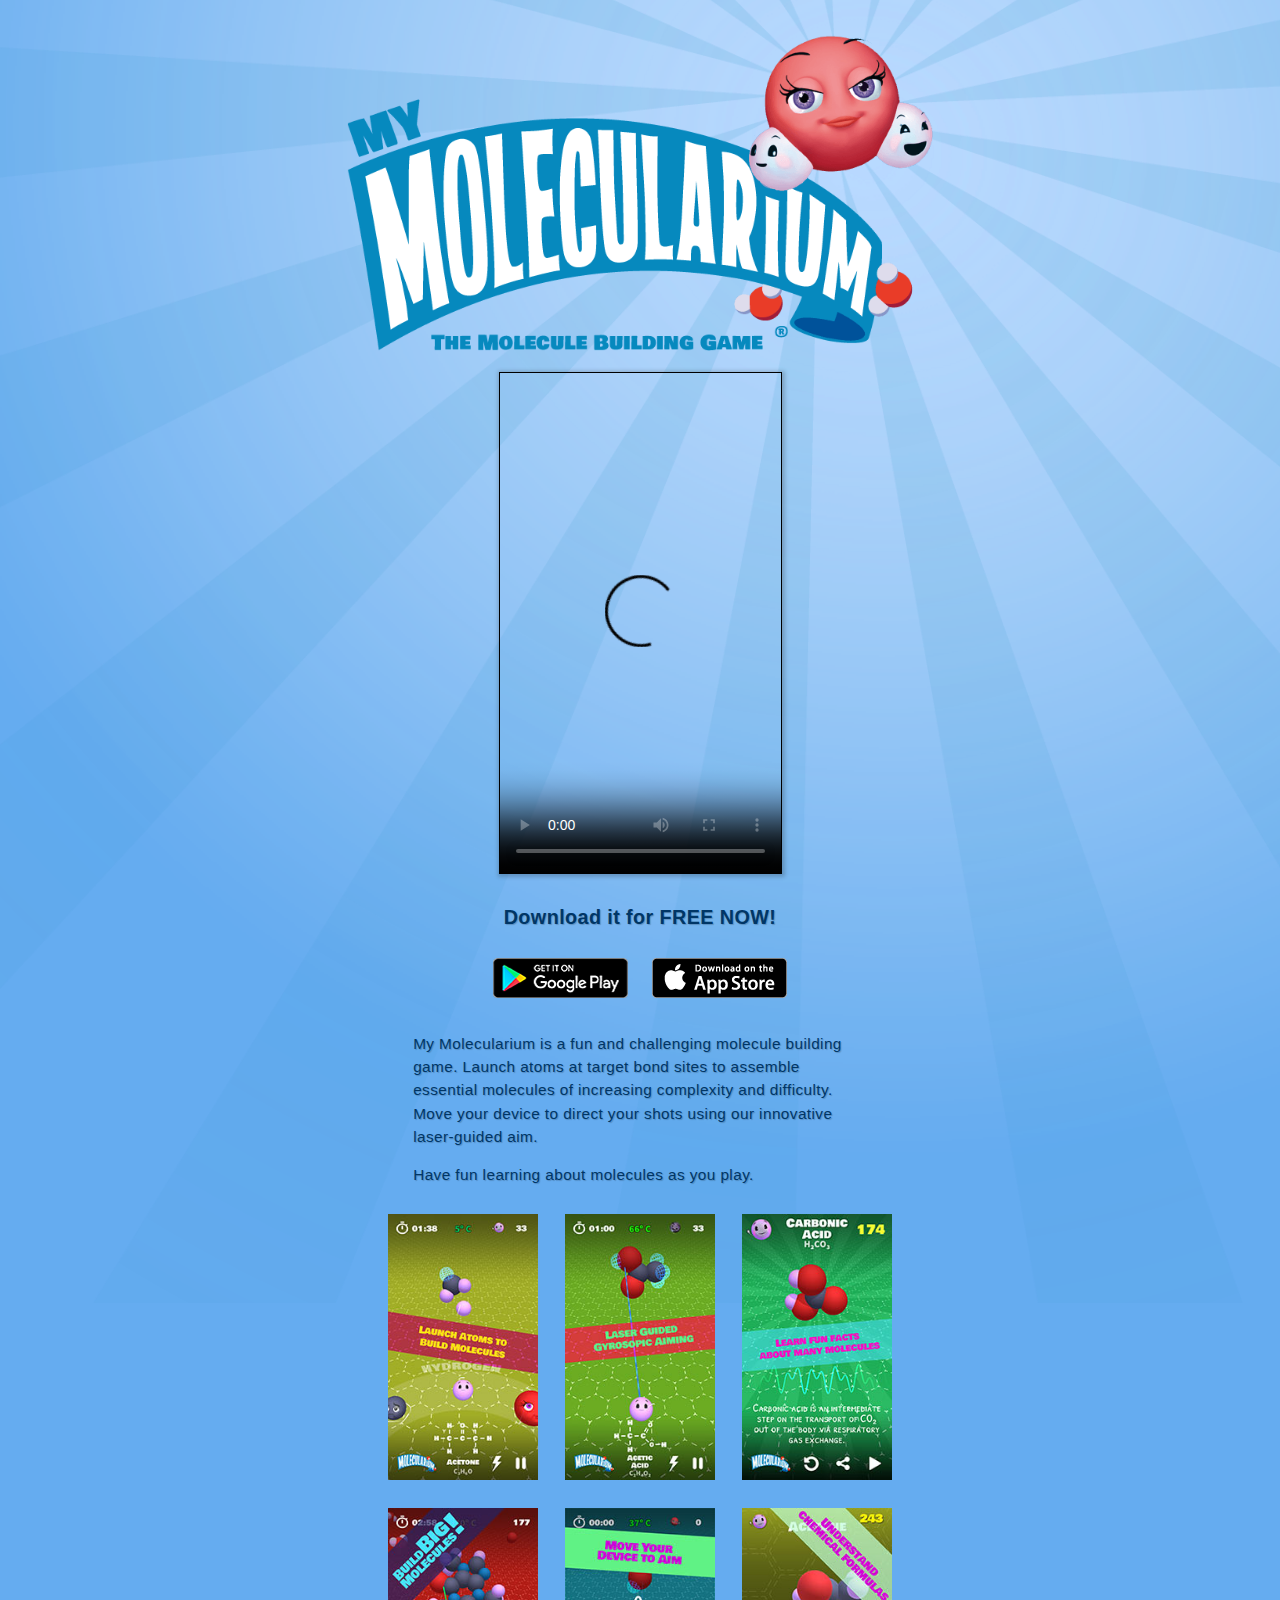
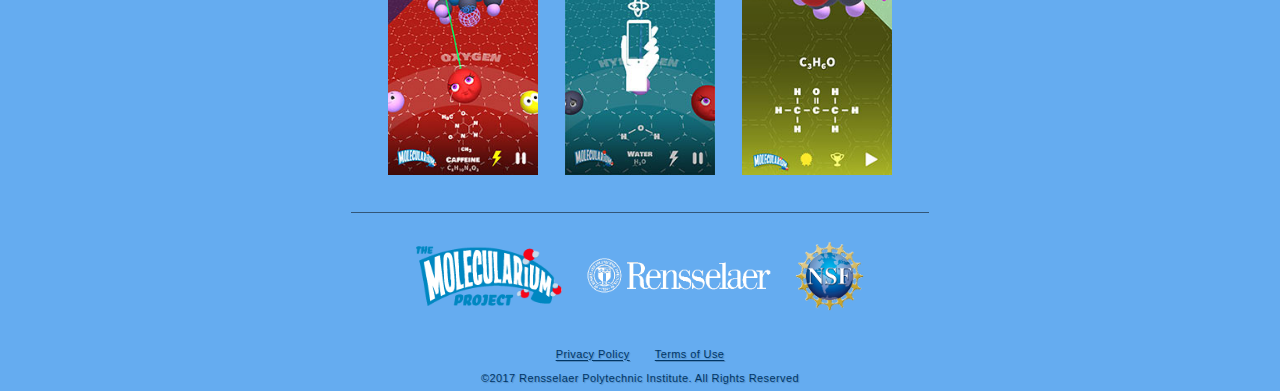
==== commit a95f89e2: "triple check" ====
--- a/index.html
+++ b/index.html
@@ -33,10 +33,10 @@
   <meta property="og:image:alt" content="Logo for My Molecularium, the molecule building game" />
 
   <link rel="stylesheet" href="style-mymolec.css" type="text/css" media="screen" charset="utf-8">
-  <link rel="stylesheet" href="css/lightbox.css" type="text/css" media="screen" />
+  <link rel="stylesheet" href="css/lightbox1.css" type="text/css" media="screen" />
   <link href='http://fonts.googleapis.com/css?family=Oxygen:300,700|Dosis:400,700' rel='stylesheet' type='text/css'>
   <script src="https://ajax.googleapis.com/ajax/libs/jquery/1.7.1/jquery.min.js"></script>
-  <script src="js/lightbox.js"></script>
+  <script src="js/lightbox1.js"></script>
   <meta http-equiv="Content-Type" content="text/html; charset=UTF-8" />
 
   <script type="text/javascript">
--- a/css/lightbox1.css
+++ b/css/lightbox1.css
@@ -0,0 +1,213 @@
+/* Preload images */
+body:after {
+  content: url(../images/close.png) url(../images/loading.gif) url(../images/prev.png) url(../images/next.png);
+  display: none;
+}
+
+body.lb-disable-scrolling {
+  overflow: hidden;
+}
+
+.lightboxOverlay {
+  position: absolute;
+  top: 0;
+  left: 0;
+  z-index: 9999;
+  background-color: black;
+  filter: progid:DXImageTransform.Microsoft.Alpha(Opacity=80);
+  opacity: 0.8;
+  display: none;
+}
+
+.lightbox {
+  position: absolute;
+  left: 0;
+  width: 100%;
+  z-index: 10000;
+  text-align: center;
+  line-height: 0;
+  font-weight: normal;
+}
+
+.lightbox .lb-image {
+  display: block;
+  height: auto;
+  max-width: inherit;
+  max-height: none;
+  border-radius: 3px;
+
+  /* Image border */
+  border: 4px solid white;
+}
+
+.lightbox a img {
+  border: none;
+}
+
+.lb-outerContainer {
+  position: relative;
+  *zoom: 1;
+  width: 250px;
+  height: 250px;
+  margin: 0 auto;
+  border-radius: 4px;
+
+  /* Background color behind image.
+     This is visible during transitions. */
+  background-color: white;
+}
+
+.lb-outerContainer:after {
+  content: "";
+  display: table;
+  clear: both;
+}
+
+.lb-loader {
+  position: absolute;
+  top: 43%;
+  left: 0;
+  height: 25%;
+  width: 100%;
+  text-align: center;
+  line-height: 0;
+}
+
+.lb-cancel {
+  display: block;
+  width: 32px;
+  height: 32px;
+  margin: 0 auto;
+  background: url(../images/loading.gif) no-repeat;
+}
+
+.lb-nav {
+  position: absolute;
+  top: 0;
+  left: 0;
+  height: 100%;
+  width: 100%;
+  z-index: 10;
+}
+
+.lb-container > .nav {
+  left: 0;
+}
+
+.lb-nav a {
+  outline: none;
+  background-image: url('[data-uri]');
+}
+
+.lb-prev, .lb-next {
+  height: 100%;
+  cursor: pointer;
+  display: block;
+}
+
+.lb-nav a.lb-prev {
+  width: 34%;
+  left: 0;
+  float: left;
+  background: url(../images/prev.png) left 48% no-repeat;
+  filter: progid:DXImageTransform.Microsoft.Alpha(Opacity=0);
+  opacity: 0;
+  -webkit-transition: opacity 0.6s;
+  -moz-transition: opacity 0.6s;
+  -o-transition: opacity 0.6s;
+  transition: opacity 0.6s;
+}
+
+.lb-nav a.lb-prev:hover {
+  filter: progid:DXImageTransform.Microsoft.Alpha(Opacity=100);
+  opacity: 1;
+}
+
+.lb-nav a.lb-next {
+  width: 64%;
+  right: 0;
+  float: right;
+  background: url(../images/next.png) right 48% no-repeat;
+  filter: progid:DXImageTransform.Microsoft.Alpha(Opacity=0);
+  opacity: 0;
+  -webkit-transition: opacity 0.6s;
+  -moz-transition: opacity 0.6s;
+  -o-transition: opacity 0.6s;
+  transition: opacity 0.6s;
+}
+
+.lb-nav a.lb-next:hover {
+  filter: progid:DXImageTransform.Microsoft.Alpha(Opacity=100);
+  opacity: 1;
+}
+
+.lb-dataContainer {
+  margin: 0 auto;
+  padding-top: 5px;
+  *zoom: 1;
+  width: 100%;
+  -moz-border-radius-bottomleft: 4px;
+  -webkit-border-bottom-left-radius: 4px;
+  border-bottom-left-radius: 4px;
+  -moz-border-radius-bottomright: 4px;
+  -webkit-border-bottom-right-radius: 4px;
+  border-bottom-right-radius: 4px;
+}
+
+.lb-dataContainer:after {
+  content: "";
+  display: table;
+  clear: both;
+}
+
+.lb-data {
+  padding: 0 4px;
+  color: #ccc;
+}
+
+.lb-data .lb-details {
+  width: 85%;
+  float: left;
+  text-align: left;
+  line-height: 1.1em;
+}
+
+.lb-data .lb-caption {
+  font-size: 13px;
+  font-weight: bold;
+  line-height: 1em;
+}
+
+.lb-data .lb-caption a {
+  color: #4ae;
+}
+
+.lb-data .lb-number {
+  display: block;
+  clear: left;
+  padding-bottom: 1em;
+  font-size: 12px;
+  color: #999999;
+}
+
+.lb-data .lb-close {
+  display: block;
+  float: right;
+  width: 30px;
+  height: 30px;
+  background: url(../images/close.png) top right no-repeat;
+  text-align: right;
+  outline: none;
+  filter: progid:DXImageTransform.Microsoft.Alpha(Opacity=70);
+  opacity: 0.7;
+  -webkit-transition: opacity 0.2s;
+  -moz-transition: opacity 0.2s;
+  -o-transition: opacity 0.2s;
+  transition: opacity 0.2s;
+}
+
+.lb-data .lb-close:hover {
+  cursor: pointer;
+  filter: progid:DXImageTransform.Microsoft.Alpha(Opacity=100);
+  opacity: 1;
+}
